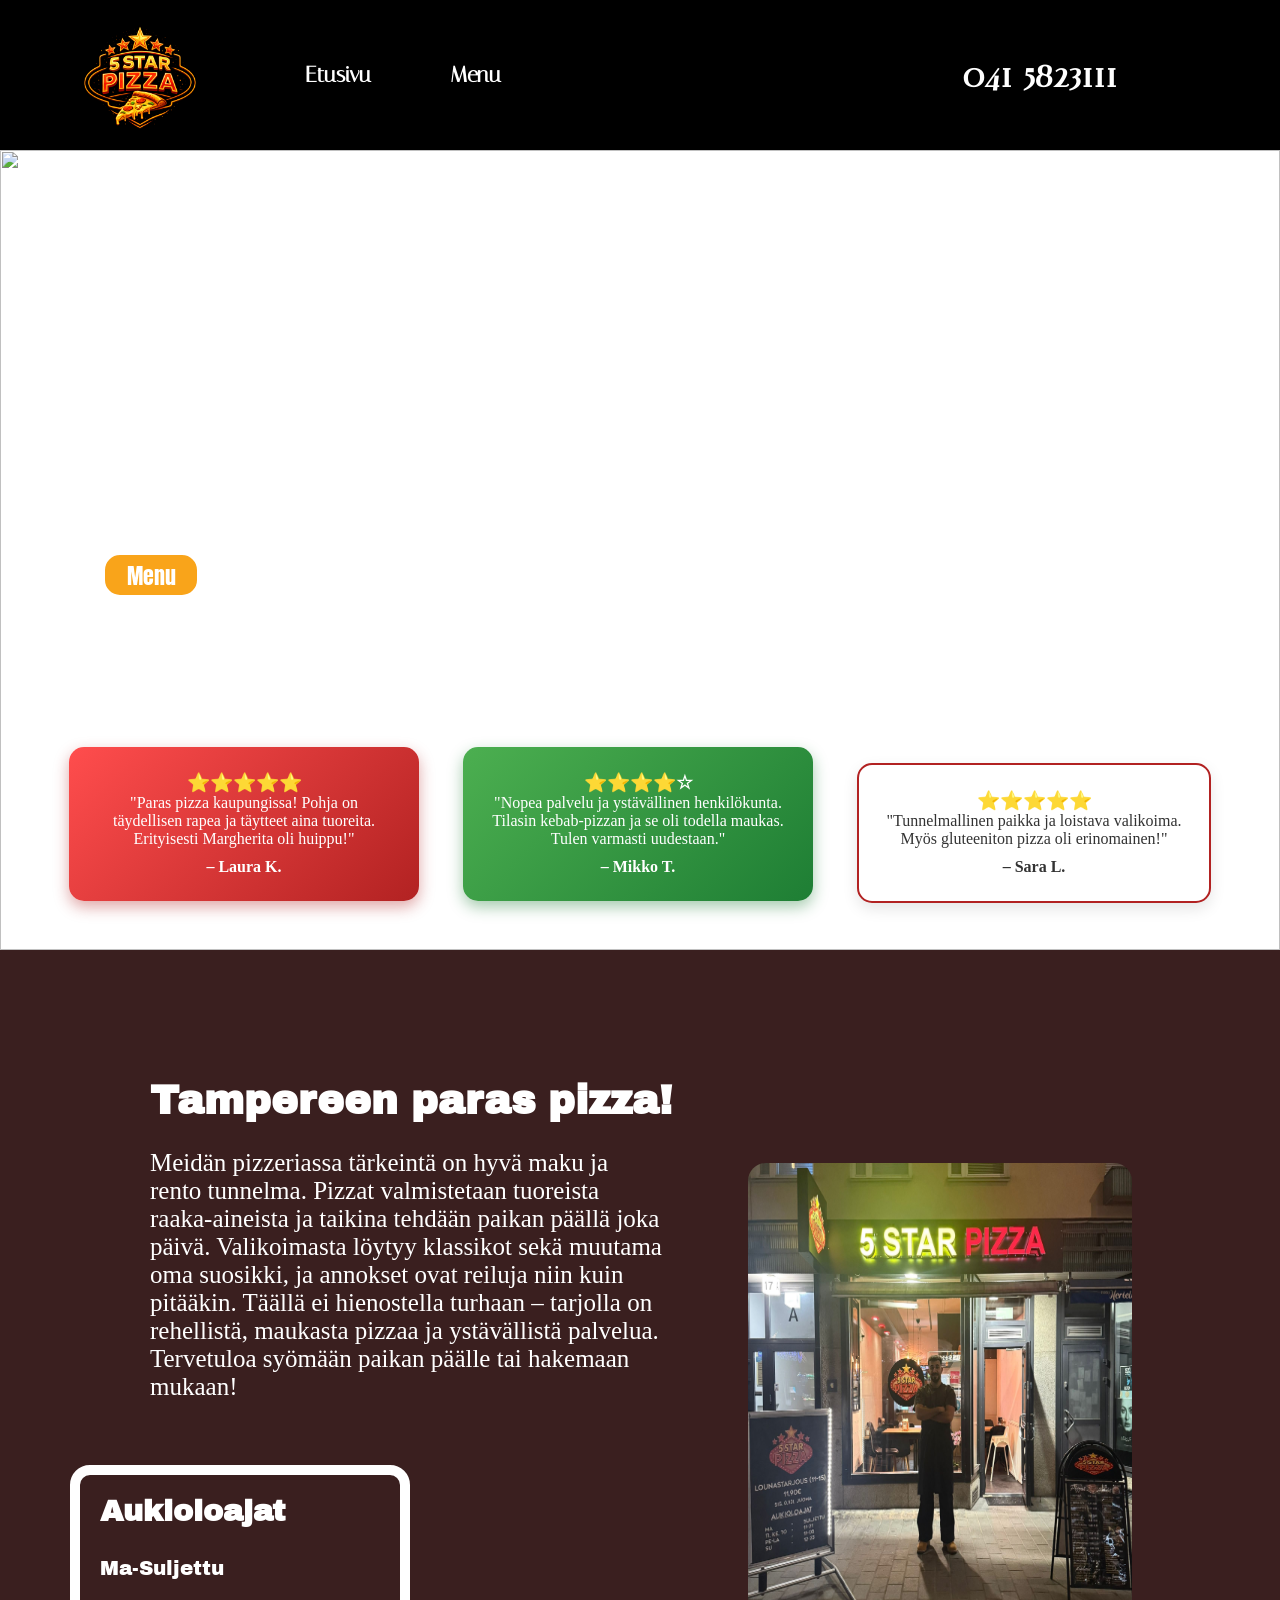
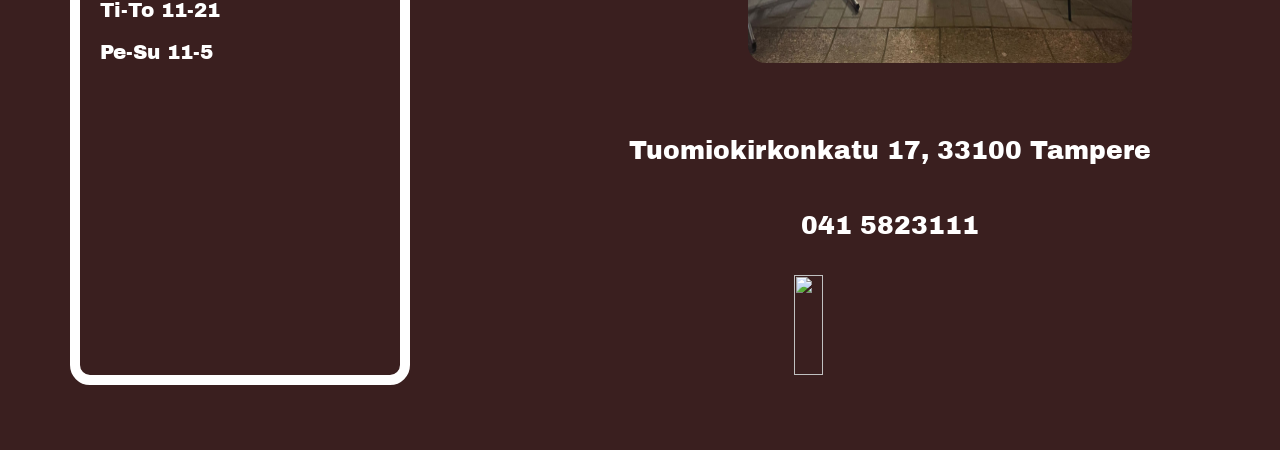
==== index.html @ df0afe44 "Add files via upload" ====
<!DOCTYPE html>
<html lang="en">
<head>
    <meta charset="UTF-8">
    <meta name="viewport" content="width=device-width, initial-scale=1.0">
    <link rel="preconnect" href="https://fonts.googleapis.com">
    <link rel="preconnect" href="https://fonts.gstatic.com" crossorigin>
    <link href="https://fonts.googleapis.com/css2?family=Archivo+Black&display=swap" rel="stylesheet">
    <link rel="preconnect" href="https://fonts.googleapis.com">
    <link rel="preconnect" href="https://fonts.gstatic.com" crossorigin>
    <link href="https://fonts.googleapis.com/css2?family=Anton&display=swap" rel="stylesheet">
    <link rel="preconnect" href="https://fonts.googleapis.com">
    <link rel="preconnect" href="https://fonts.gstatic.com" crossorigin>
    <link href="https://fonts.googleapis.com/css2?family=Italiana&display=swap" rel="stylesheet">
    <script src="index.js" defer></script>
    <link rel="stylesheet" href="index.css">
    <title>5 STAR PIZZA</title>
</head>
<body>
    <div class="desktop">
    <header>
        <img src="logo.png" class="logo">

        <div class="navbar">
            <a href="index.html">Etusivu</a>
            <a href="menu.html">Menu</a>
        </div>

        <p class="headerteksti">041 5823111</p>


    </header>

    <section class="section1">
        <img src="herokuva2.png" class="herokuva">

        <button class="hero-menu-btn" onclick="window.location.href='menu.html'">Menu</button>
        <button class="hero-yhteystiedot-btn">Yhteystiedot</button>

       <div class="arvostelu-osa">
       <div class="laatikko1">
        <h3>⭐⭐⭐⭐⭐</h3>
        <p class="arvostelu-teksti">
            "Paras pizza kaupungissa! Pohja on täydellisen rapea ja täytteet aina tuoreita. 
            Erityisesti Margherita oli huippu!"
        </p>
        <p class="asiakas">– Laura K.</p>
    </div>

    <div class="laatikko2">
        <h3>⭐⭐⭐⭐☆</h3>
        <p class="arvostelu-teksti">
            "Nopea palvelu ja ystävällinen henkilökunta. Tilasin kebab-pizzan ja se oli todella maukas. 
            Tulen varmasti uudestaan."
        </p>
        <p class="asiakas">– Mikko T.</p>
    </div>

    <div class="laatikko3">
        <h3>⭐⭐⭐⭐⭐</h3>
        <p class="arvostelu-teksti">
            "Tunnelmallinen paikka ja loistava valikoima. Myös gluteeniton pizza oli erinomainen!"
        </p>
        <p class="asiakas">– Sara L.</p>
    </div>



       </div>

    </section>

    <section class="section2" >
        <h2>Tampereen paras pizza!</h2>
        <p class="kuvaus">
            Meidän pizzeriassa tärkeintä on hyvä maku ja rento tunnelma.  
            Pizzat valmistetaan tuoreista raaka-aineista ja taikina tehdään paikan päällä joka päivä.  
            Valikoimasta löytyy klassikot sekä muutama oma suosikki, ja annokset ovat reiluja niin kuin pitääkin.  
            Täällä ei hienostella turhaan – tarjolla on rehellistä, maukasta pizzaa ja ystävällistä palvelua.  
            Tervetuloa syömään paikan päälle tai hakemaan mukaan!
        </p>

        <img src="kuva2.jpg" class="pizzeria-img">

        <div class="aukioloajat" id="section2">
            <p class="teksti1">Aukioloajat</p>
            <p class="a">Ma-Suljettu</p>
            <p class="b">Ti-To 11-21</p>
            <p class="c">Pe-Su 11-5</p>
        </div>

        <p class="osoite"> Tuomiokirkonkatu 17, 33100 Tampere</p>
        <p class="numero"> 041 5823111</p>
        <img src="some.png" class="some">


    </section>
    </div>

    <div class="mobile">
       
        <header class="header-mobile">
    <img src="logo.png" class="logo-mobile">

    <div class="navbar-mobile">
        <a href="index.html">Etusivu</a>
        <a href="menu.html">Menu</a>
    </div>

</header>

    <section class="section1-mobile">
        <button class="hero-menu-btn-mobile" onclick="window.location.href='menu.html'">Menu</button>
        <button class="hero-yhteystiedot-btn-mobile">Yhteystiedot</button>

    </section>

   <section class="arvostelu-section-mobile">
    <h2 class="otsikko-mobile">Asiakaspalautteet</h2>
    <div class="arvostelu-osa-mobile">
        <div class="laatikko1-mobile">
            <h3>⭐⭐⭐⭐⭐</h3>
            <p class="arvostelu-teksti-mobile">
                "Paras pizza kaupungissa! Pohja on täydellisen rapea ja täytteet aina tuoreita. 
                Erityisesti Margherita oli huippu!"
            </p>
            <p class="asiakas-mobile">– Laura K.</p>
        </div>

        <div class="laatikko2-mobile">
            <h3>⭐⭐⭐⭐☆</h3>
            <p class="arvostelu-teksti-mobile">
                "Nopea palvelu ja ystävällinen henkilökunta. Tilasin kebab-pizzan ja se oli todella maukas. 
                Tulen varmasti uudestaan."
            </p>
            <p class="asiakas-mobile">– Mikko T.</p>
        </div>

        <div class="laatikko3-mobile">
            <h3>⭐⭐⭐⭐⭐</h3>
            <p class="arvostelu-teksti-mobile">
                "Tunnelmallinen paikka ja loistava valikoima. Myös gluteeniton pizza oli erinomainen!"
            </p>
            <p class="asiakas-mobile">– Sara L.</p>
        </div>
    </div>
</section>



<section class="section2-mobile">
    <h2 class="h2-mobile">Tampereen paras Pizza!</h2>
    <p class="kuvaus-mobile">
         Meidän pizzeriassa tärkeintä on hyvä maku ja rento tunnelma.  
            Pizzat valmistetaan tuoreista raaka-aineista ja taikina tehdään paikan päällä joka päivä.  
            Valikoimasta löytyy klassikot sekä muutama oma suosikki, ja annokset ovat reiluja niin kuin pitääkin.  
            Täällä ei hienostella turhaan – tarjolla on rehellistä, maukasta pizzaa ja ystävällistä palvelua.  
            Tervetuloa syömään paikan päälle tai hakemaan mukaan!
    </p>

    <img src="kuva2.jpg" class="ravintola-pic-mobile">

    <div id="section2-mobile" class="aukioloajat-mobile">
        <p class="teksti1">Aukioloajat</p>
            <p class="a-mobile">Ma-Suljettu</p>
            <p class="b-mobile">Ti-To 11-21</p>
            <p class="c-mobile">Pe-Su 11-5</p>

    </div>

    <p class="osoite-mobile"> Tuomiokirkonkatu 17, 33100 Tampere</p>
    <p class="puhelinnumero-mobile"> 041 5823111</p>
    <img src="some.png" class="some-png">


</section>



    </div>
   


    
</body>
</html>
---- index.css ----
*{
    margin: 0;
    padding: 0;
}

/* Piilotetaan oletuksena molemmat */
.mobile,
.desktop {
  display: none;
}

/* 📱 Mobile (alle 768px) */
@media (max-width: 767px) {
  .mobile {
    display: block;
  }
}

/* 🖥️ Desktop / Monitor (768px ja yli) */
@media (min-width: 768px) {
  .desktop {
    display: block;
  }
}




/*header*/

header{
     align-items: center;
    justify-content: center;
    display: flex;
    background-color: black;
    width: 100%;
    height: 150px;
}

.logo{
    margin-left: -1000px;
    margin-top: 15px;
    position: absolute;
    width: 12%;
    height: auto;
}

.navbar{
    margin-left: -550px;
    position: absolute;
}

.navbar a{
    font-weight: bold;
     font-family: 'Italiana', serif;
    font-size: 22px;
    padding-left: 75px;
    color: white;
    text-decoration: none;
     cursor: pointer;
    transition: transform 0.9s ease; 
}

.navbar a:active{
     transform: translateY(-4px);
}

 .headerteksti{
    font-weight: bold;
     font-family: 'Italiana', serif;
    margin-left: 800px;
    position: absolute;
    color: white;
    font-size: 35px;
}

/*section1*/

.section1{
    margin-top: 0px;
    margin-top: 0px;
    margin-left: 0px;
    background-size: cover;
    width: 100%;
    height: 800px;
    justify-content: center;
    align-items: center;
    display: flex;
}

.herokuva{
    width: 100%;
    height: 800px;
    position: absolute;
}

.hero-menu-btn{
    left: 100px;
    margin-top: 50px;
    font-family:'Anton', sans-serif;;
    color: white;
    font-size: 22px;
    border: white solid 5px;
    border-radius: 20px;
    background-color: #F9A41A;
    position: absolute;
    height: 50px;
    width: 8%;
}

.hero-menu-btn:hover{
    cursor: pointer;
     transform: translateY(-2px);
     transition: transform 0.5s ease; 
}

.hero-yhteystiedot-btn{
    left: 235px;
    margin-top: 50px;
    font-family:'Anton', sans-serif;;
    color: white;
    font-size: 22px;
    border: white solid 5px;
    border-radius: 20px;
    background: none;
    position: absolute;
    height: 50px;
    width: 10%;
}

.hero-yhteystiedot-btn:hover{
    cursor: pointer;
     transform: translateY(-2px);
     transition: transform 0.5s ease; 
}

/*Arvostelut*/

.arvostelu-osa {
    margin-top: 550px;
    position: absolute;
    padding: 60px 20px;
    text-align: center;
}

.otsikko {
    font-size: 32px;
    margin-bottom: 40px;
    color: #b22222;
}

.arvostelu-osa div {
    width: 300px;
    padding: 25px;
    margin: 20px;
    display: inline-block;
    border-radius: 15px;
    transition: 0.3s ease;
}

.asiakas {
    font-weight: bold;
    margin-top: 10px;
}

.laatikko1 {
    background: linear-gradient(135deg, #ff4d4d, #b22222);
    color: white;
    box-shadow: 0 6px 15px rgba(178, 34, 34, 0.4);
}

.laatikko1:hover {
    transform: scale(1.05);
}

.laatikko2 {
    background: linear-gradient(135deg, #4CAF50, #1e7e34);
    color: white;
    box-shadow: 0 6px 15px rgba(30, 126, 52, 0.4);
}

.laatikko2:hover {
    transform: rotate(-2deg) scale(1.05);
}


.laatikko3 {
    background-color: white;
    color: #333;
    border: 2px solid #b22222;
    box-shadow: 0 6px 15px rgba(0, 0, 0, 0.1);
}

.laatikko3:hover {
    background-color: #fff0f0;
    transform: translateY(-8px);
}










/*SECTION2*/

.section2{
    position: absolute;
    align-items: center;
    justify-content: center;
    display: flex;
    background-color: #3A1F1F;
    width: 100%;
    height: 1100px;
}

.section2 h2{
    position: absolute;
    left: 150px;
    margin-top: -800px;
    color: white;
    font-weight: bold;
    font-size: 40px;
     font-family: "Archivo Black", sans-serif;
}

.kuvaus{
    left: 150px;
    margin-top: -450px;
    position: absolute;
    font-size: 25px;
    color: white;
    max-width: 40%;
}

.pizzeria-img{
    margin-left: 600px;
    margin-top: -175px;
    border-radius: 18px;
    width: 30%;
    height: 500px;
    position: absolute;
}

.aukioloajat{
    margin-left: -800px;
    margin-top: 450px;
    position: absolute;
    border-radius: 20px;
    border: 10px white solid;
    background: none;
    width: 25%;
    height: 500px;
}

.teksti1{
    padding: 20px 20px;
     font-family: "Archivo Black", sans-serif;
    font-size: 30px;
    font-weight: bold;
    color: white;
}

.a{
    font-size: 20px;
    color: white;
     font-family: "Archivo Black", sans-serif;
     padding: 10px 20px;
}

.b{
    font-size: 20px;
    color: white;
     font-family: "Archivo Black", sans-serif;
     padding: 10px 20px;
}

.c{
    font-size: 20px;
    color: white;
     font-family: "Archivo Black", sans-serif;
     padding: 10px 20px;
}

.osoite{
    margin-left: 500px;
    margin-top: 500px;
    position: absolute;
    font-family: "Archivo Black", sans-serif;
    color: white;
    font-size: 25px;
}

.numero{
     margin-left: 500px;
    margin-top: 650px;
    position: absolute;
    font-family: "Archivo Black", sans-serif;
    color: white;
    font-size: 25px;
}

.some{
    margin-left: 500px;
    margin-top: 850px;
    position: absolute;
    width: 15%;
    height: 100px;
}





/*MOBILEVERSIO*/
/**************/
/**************/

/*header*/

.header-mobile{
     align-items: center;
    justify-content: center;
    display: flex;
    background-color: black;
    width: 100%;
    height: 150px;
}

.logo-mobile{
    left: 20px;
    position: absolute;
    width: 35%;
    height: auto;
}

.navbar-mobile{
    left: 130px;
    position: absolute;
}

.navbar-mobile a{
    font-weight: bold;
     font-family: 'Italiana', serif;
    font-size: 22px;
    padding-left: 40px;
    color: white;
    text-decoration: none;
     cursor: pointer;
    transition: transform 0.9s ease; 
}

.navbar-mobile a:active{
     transform: translateY(-4px);
}



/*section1*/

.section1-mobile{
    background-size: cover;
    margin-top: -1px;
    background-image: url(herokuva-mobile.png);
    width: 100%;
    height: 400px;
    display: flex;
    justify-content: center;
    align-items: center;
}

.hero-menu-btn-mobile{
    left: 30px;
    margin-top: 250px;
    font-size: 22px;
    font-weight: bold;
    color: white;
    border: 5px white solid;
    border-radius: 20px;
    background-color: #F9A41A;
    position: absolute;
    height: 50px;
    width: 25%;
     font-family:'Anton', sans-serif;;
}

.hero-yhteystiedot-btn-mobile{
    left: 150px;
    margin-top: 250px;
    border-radius: 20px;
    position: absolute;
    height: 50px;
    width: 40%;
    background: none;
    border: white 5px solid;
     font-size: 22px;
    font-weight: bold;
    font-family:'Anton', sans-serif;
    color: white;
}

/* Section container */
.arvostelu-section-mobile {
    margin-top: -1px;
    padding: 20px;
    background-color: #3A1F1F;
}

/* Otsikko */
.otsikko-mobile {
    font-size: 28px;
    text-align: center;
    margin-bottom: 20px;
    color: white;
     font-family: "Archivo Black", sans-serif;
}

/* Arvostelulaatikot scrollattavassa rivissä */
.arvostelu-osa-mobile {
    display: flex;
    overflow-x: auto;        /* Vaakasuuntainen scrollaus */
    gap: 15px;               /* Väli laatikoiden välissä */
    padding-bottom: 10px;
}

/* Poistetaan scrollin ulkonäkö tarvittaessa (vain tyyliseikka) */
.arvostelu-osa-mobile::-webkit-scrollbar {
    height: 8px;
}
.arvostelu-osa-mobile::-webkit-scrollbar-thumb {
    background-color: #b22222;
    border-radius: 4px;
}

/* Yksittäiset arvostelulaatikot */
.arvostelu-osa-mobile div {
    flex: 0 0 auto;         /* Estää kutistumisen, säilyttää leveyden */
    width: 250px;            /* Ei liian leveitä */
    padding: 20px;
    border-radius: 15px;     /* Pyöreät kulmat */
    box-sizing: border-box;
    transition: transform 0.3s ease;
}

/* Laatikko 1 */
.laatikko1-mobile {
    background: linear-gradient(135deg, #ff4d4d, #b22222);
    color: white;
    box-shadow: 0 6px 15px rgba(178, 34, 34, 0.4);
}



/* Laatikko 2 */
.laatikko2-mobile {
    background: linear-gradient(135deg, #4CAF50, #1e7e34);
    color: white;
    box-shadow: 0 6px 15px rgba(30, 126, 52, 0.4);
}



/* Laatikko 3 */
.laatikko3-mobile {
    background-color: white;
    color: #333;
    border: 2px solid #b22222;
    box-shadow: 0 6px 15px rgba(0, 0, 0, 0.1);
}



/* Asiakas-nimi */
.asiakas-mobile {
    font-weight: bold;
    margin-top: 10px;
}

/* Arvosteluteksti */
.arvostelu-teksti-mobile {
    font-size: 14px;
    line-height: 1.4;
}

.section2-mobile{
    width: 100%;
    height: 1500px;
    background-color: #3A1F1F;
    justify-content: center;
    align-items: center;
    display: flex;
}

.h2-mobile{
     font-family: "Archivo Black", sans-serif;
    position: absolute;
    color: white;
    font-weight: bold;
    margin-top: -1300px;
}

.kuvaus-mobile{
    margin-top: -1000px;
    max-width: 85%;
    font-size: 15px;
    position: absolute;
    color: white;
     font-family: "Archivo Black", sans-serif;
      font-weight: bold;
}

.ravintola-pic-mobile{
    margin-top: -300px;
    position: absolute;
    width: 90%;
    border-radius: 20px;
    height: auto;
}

.aukioloajat-mobile{
    position: absolute;
    margin-top: 550px;
    height: 400px;
    width: 85%;
    background: none;
    border: 10px solid white;
    border-radius: 20px;
}

.a-mobile{
    font-size: 20px;
    color: white;
     font-family: "Archivo Black", sans-serif;
     padding: 10px 20px;
}

.b-mobile{
    font-size: 20px;
    color: white;
     font-family: "Archivo Black", sans-serif;
     padding: 10px 20px;
}

.c-mobile{
    font-size: 20px;
    color: white;
     font-family: "Archivo Black", sans-serif;
     padding: 10px 20px;
}

.osoite-mobile{
    left: 30px;
    margin-top: 1100px;
    font-family: "Archivo Black", sans-serif;
    position: absolute;
    font-size: 20px;
    color: white;
    font-weight: bold;
}

.puhelinnumero-mobile{
     left: 120px;
    margin-top: 1250px;
     font-family: 'Italiana', serif;
    position: absolute;
    font-size: 30px;
    color: white;
    font-weight: bold;
}

.some-png{
    margin-top: 1400px;
    position: absolute;
    height: auto;
    width: 30%;
}
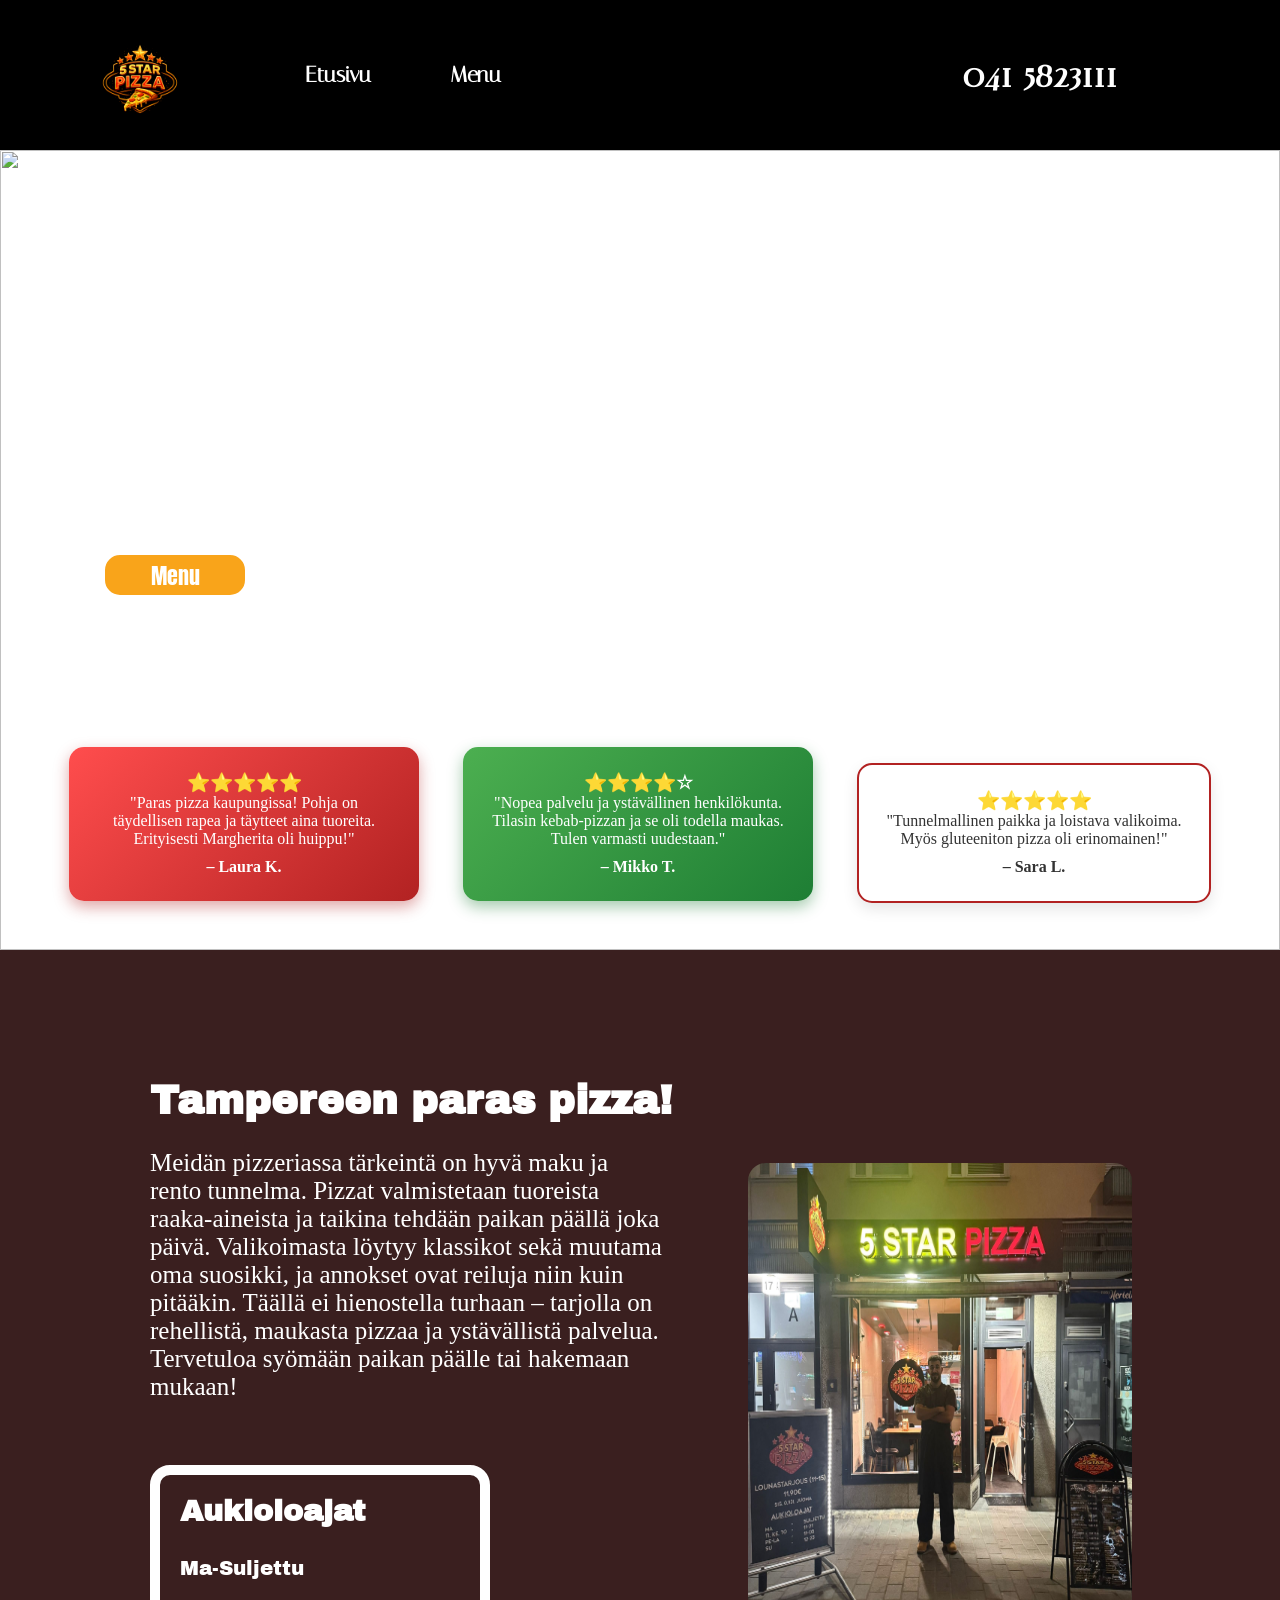
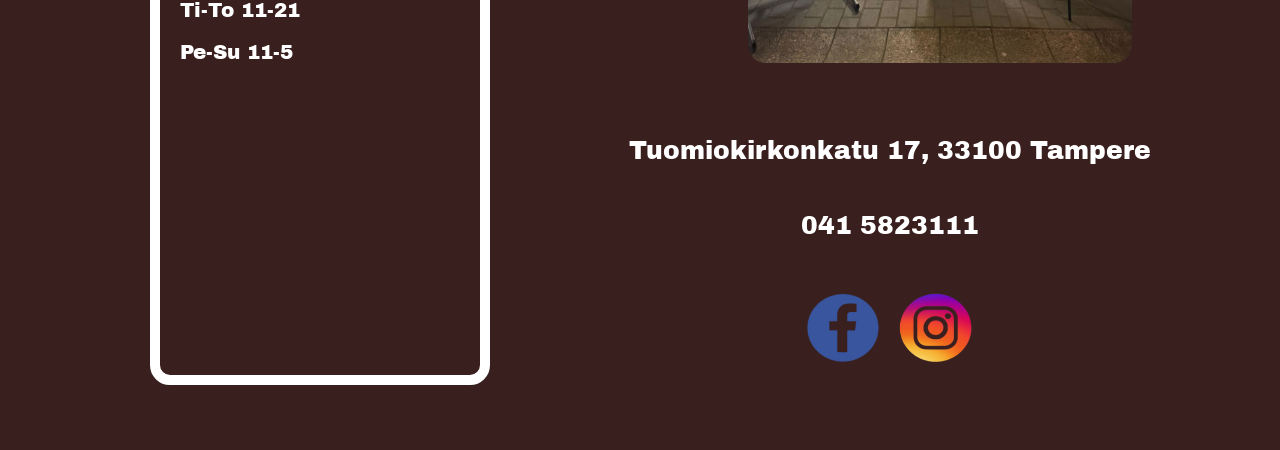
==== commit 655bfe09: "Add files via upload" ====
--- a/index.html
+++ b/index.html
@@ -11,6 +11,7 @@
     <link href="https://fonts.googleapis.com/css2?family=Anton&display=swap" rel="stylesheet">
     <link rel="preconnect" href="https://fonts.googleapis.com">
     <link rel="preconnect" href="https://fonts.gstatic.com" crossorigin>
+    <meta name="format-detection" content="telephone=no">
     <link href="https://fonts.googleapis.com/css2?family=Italiana&display=swap" rel="stylesheet">
     <script src="index.js" defer></script>
     <link rel="stylesheet" href="index.css">
--- a/index.css
+++ b/index.css
@@ -41,7 +41,7 @@
     margin-left: -1000px;
     margin-top: 15px;
     position: absolute;
-    width: 12%;
+    width: 8%;
     height: auto;
 }
 
@@ -105,7 +105,8 @@
     background-color: #F9A41A;
     position: absolute;
     height: 50px;
-    width: 8%;
+    max-width: 150px;
+    width: 100%;
 }
 
 .hero-menu-btn:hover{
@@ -115,7 +116,7 @@
 }
 
 .hero-yhteystiedot-btn{
-    left: 235px;
+    left: 255px;
     margin-top: 50px;
     font-family:'Anton', sans-serif;;
     color: white;
@@ -125,7 +126,8 @@
     background: none;
     position: absolute;
     height: 50px;
-    width: 10%;
+    max-width: 175px;
+    width: 100%;
 }
 
 .hero-yhteystiedot-btn:hover{
@@ -246,7 +248,7 @@
 }
 
 .aukioloajat{
-    margin-left: -800px;
+    left: 150px;
     margin-top: 450px;
     position: absolute;
     border-radius: 20px;
